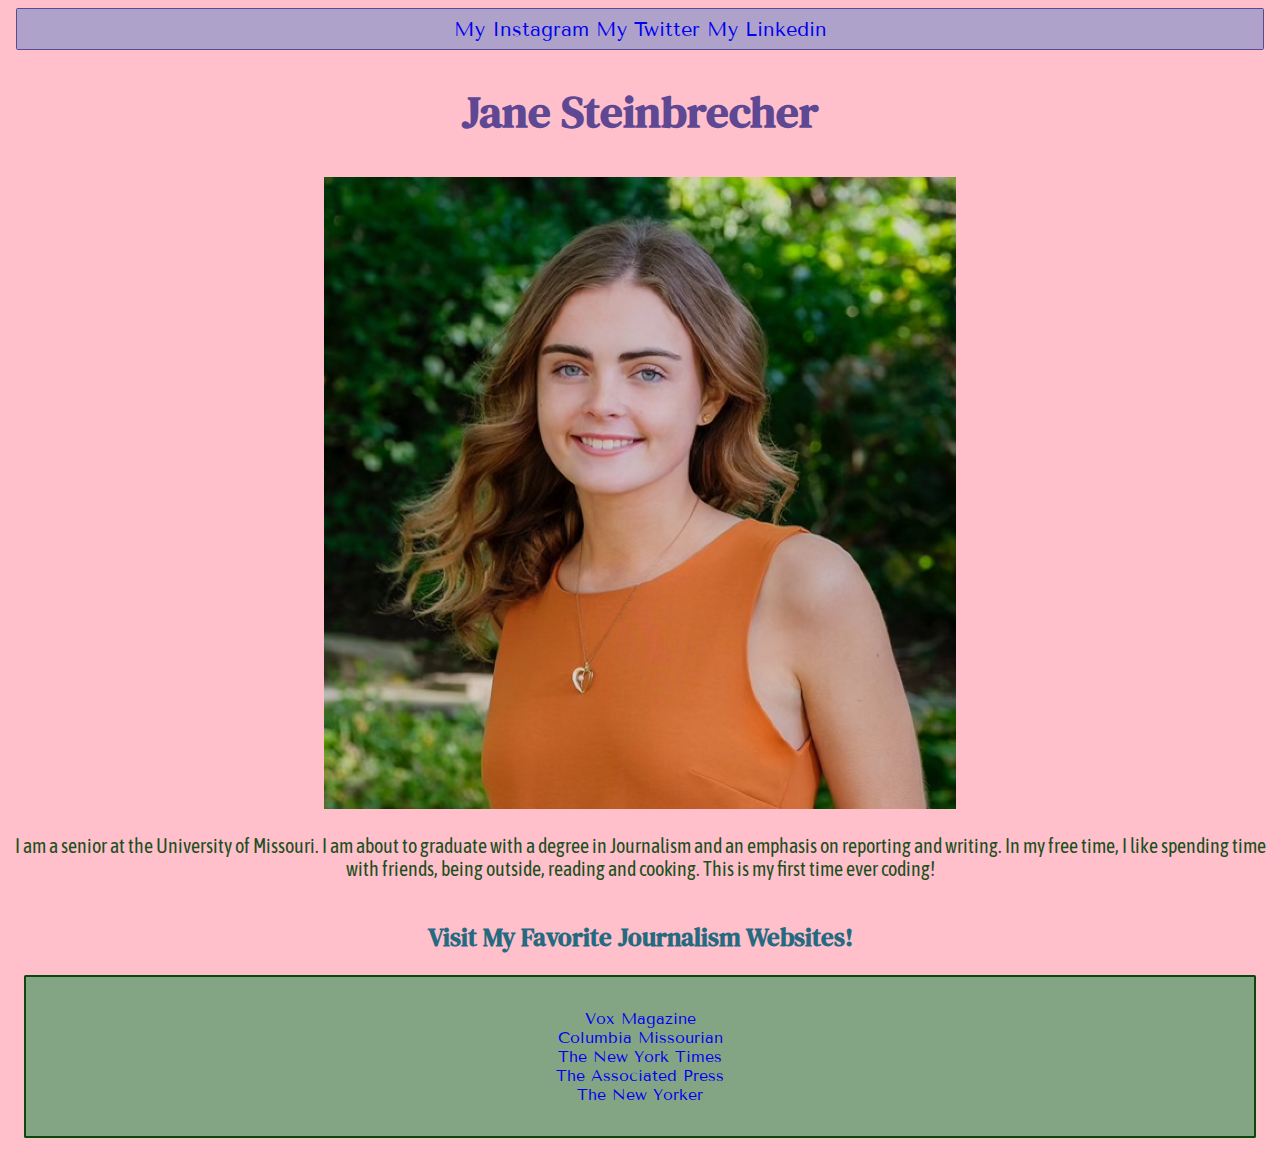
==== index.html @ a4fc4fc5 "Changes for assignment 2" ====
<!doctype html>
	<html class="no-js" lang="en" dir="ltr">
  		<head>
  	<link rel="preconnect" href="https://fonts.googleapis.com">
<link rel="preconnect" href="https://fonts.gstatic.com" crossorigin>
<link href="https://fonts.googleapis.com/css2?family=Asap+Condensed&family=DM+Serif+Text&family=Tenor+Sans&display=swap" rel="stylesheet">
<link rel="stylesheet" href="css/example.css">
  		</head>
		<style>
  body {
    background-color: pink;
	  
  }

 

</style>
		<head>
  			<title>Assignment One</title>
  		</head>
  		
  	<nav>
  			<a style="text-decoration: none;" href="https://www.instagram.com/janesteinbrecher">My Instagram</a>
  			<a style="text-decoration: none;" href="https://twitter.com/JaneSteinbrech">My Twitter</a>
  			<a style="text-decoration: none;" href="https://www.linkedin.com/in/jane-steinbrecher-59913b230">My Linkedin</a>
  	</nav>

	<body>
		<div>

		<h1>Jane Steinbrecher</h1>
		<section class"lead-image">
		<center><a href="mailto:jms8zp@umsystem.edu">
			<img src="img/janesteinbrecher.png" alt="A photo of me" border="0"></a></center>
</section>
</div>
</body>
		<main>
			<center><p>I am a senior at the University of Missouri. I am about to graduate with a degree in Journalism and an emphasis on reporting and writing. In my free time, I like spending time with friends, being outside, reading and cooking. This is my first time ever coding! </p> </center>
				<span></span>
				<div></div>
				<div></div>

				<p></p>
			<section>
        <h2>Visit My Favorite Journalism Websites!</h2>
				<ul>
					<li><a style="text-decoration: none" href="https://www.voxmagazine.com/">Vox Magazine</a></li>
					<li><a style="text-decoration: none;" href="https://www.columbiamissourian.com/">Columbia Missourian</a></li>
					<li><a style="text-decoration: none;" href="https://www.nytimes.com/">The New York Times</a></li>
					<li><a style="text-decoration: none;" href="https://apnews.com/">The Associated Press</a></li>
					<li><a style="text-decoration: none;" href="https://www.newyorker.com/">The New Yorker</a></li>
				</ul>


				


			</section>

		

		</main>



</html>
---- css/example.css ----
h1 {
	display: flex;
	justify-content: center; 
	font-family: "DM Serif Text", serif; 
	font-size: 45px;
	color: #5E4793;

} 
p {
	display: flex;
	justify-content: center; 
	font-family: "Asap Condensed", sans-serif;
	color: #1E4F1E;
	font-size: 20px;
}

nav {
	 
	font-family: "Tenor Sans", sans-serif;
	font-size: 20px;
	text-align: center;
	text-decoration: none;
	justify-content: center;
	padding: 0.5rem;
	margin: 0.5rem;
	background: #AEA2CB;
	border-radius: 0.1rem;
	border: 1px solid #5E4793;
	color: black;
}
nav a:visited {
	color: #1E4F1E;
}

nav a:hover {
	color: #A2256C;
	background-color: #AEA2CB;
}

ul {
	font-family: "Tenor Sans", sans-serif;
	text-align: center;
	text-decoration: none;
	justify-content: center;
	padding: 2.0rem;
	margin: 1.0rem;
	background: #84A584;
	border-radius: 0.1rem;
	border: 2px solid #0A490A;
	color: #1E4F1E;
	list-style-type: none;

}

h2 {
	display: flex;
	justify-content: center; 
	font-family: "DM Serif Text", serif;
	font-size: 25px;
	color: #256A80;
}


body section .lead-image {
	display: flex;
	justify-content: center;
	margin-left: 1rem;
	margin-right: 1rem;
}
img {

	}

	.lead-image {
	display: flex;
	justify-content: center;
	max-width: 100px;
}

.lead-image img {
	margin: 0 auto;
	object-fit: contain;
	max-width: 100px;
	border: none;
	border-radius: 15rem;
}

img {
	max-width: 50%;
	padding: 5px;
	margin: 5px;
	display: flex;
	justify-content: center;
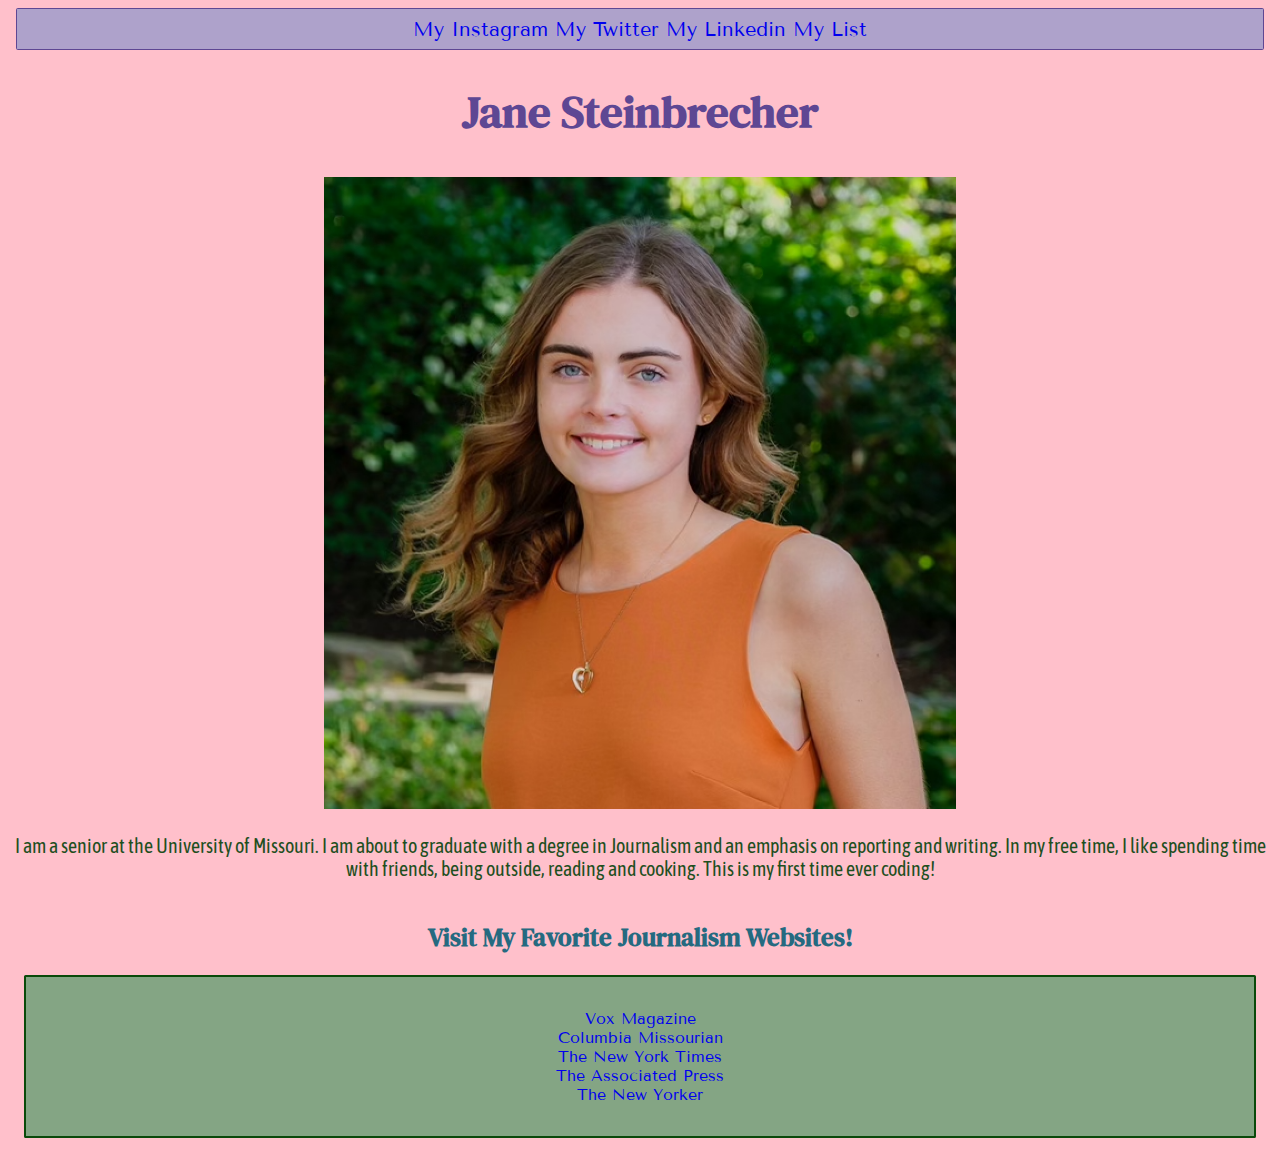
==== commit 0f4e6eac: "changes" ====
--- a/index.html
+++ b/index.html
@@ -23,6 +23,7 @@
   			<a style="text-decoration: none;" href="https://www.instagram.com/janesteinbrecher">My Instagram</a>
   			<a style="text-decoration: none;" href="https://twitter.com/JaneSteinbrech">My Twitter</a>
   			<a style="text-decoration: none;" href="https://www.linkedin.com/in/jane-steinbrecher-59913b230">My Linkedin</a>
+  			<a style="text-decoration: none;" href="file:///Users/janesteinbrecher/Desktop/coding/Jane-repository/list.html">My List</a>
   	</nav>
 
 	<body>
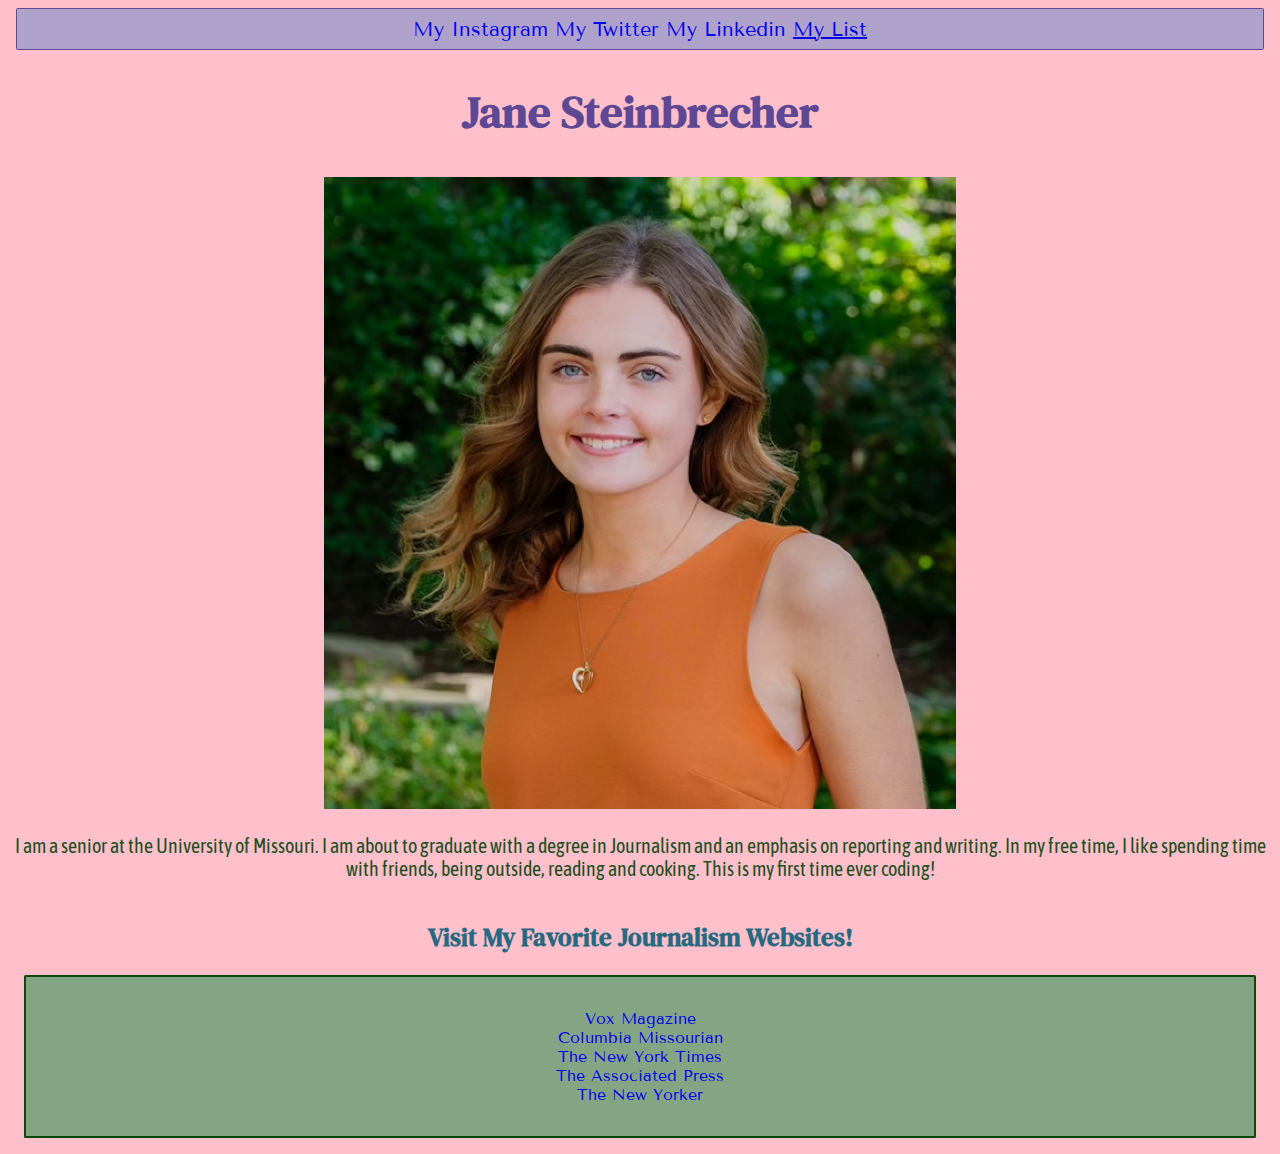
==== commit 830f29cf: "Update index.html" ====
--- a/index.html
+++ b/index.html
@@ -23,7 +23,7 @@
   			<a style="text-decoration: none;" href="https://www.instagram.com/janesteinbrecher">My Instagram</a>
   			<a style="text-decoration: none;" href="https://twitter.com/JaneSteinbrech">My Twitter</a>
   			<a style="text-decoration: none;" href="https://www.linkedin.com/in/jane-steinbrecher-59913b230">My Linkedin</a>
-  			<a style="text-decoration: none;" href="file:///Users/janesteinbrecher/Desktop/coding/Jane-repository/list.html">My List</a>
+  			<a href="https://4502-7502-spr2024.github.io/Steinbrecher-Jane-repository/list">My List</a>
   	</nav>
 
 	<body>
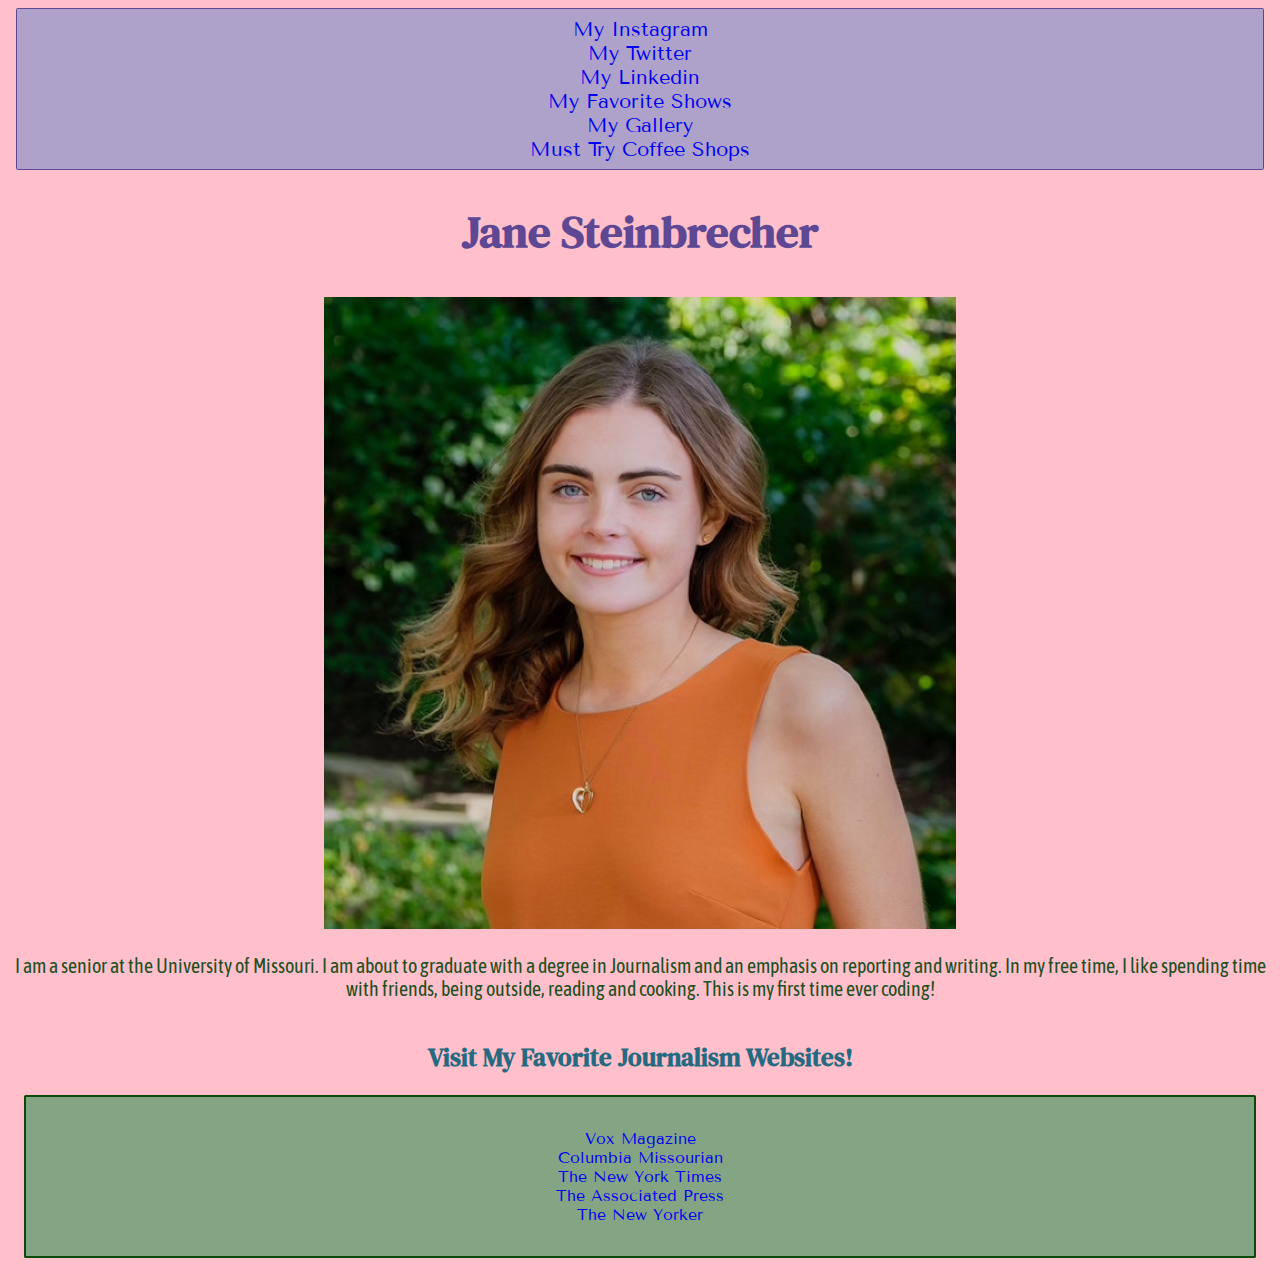
==== commit 1f1c23f0: "Update index.html" ====
--- a/index.html
+++ b/index.html
@@ -20,10 +20,12 @@
   		</head>
   		
   	<nav>
-  			<a style="text-decoration: none;" href="https://www.instagram.com/janesteinbrecher">My Instagram</a>
-  			<a style="text-decoration: none;" href="https://twitter.com/JaneSteinbrech">My Twitter</a>
-  			<a style="text-decoration: none;" href="https://www.linkedin.com/in/jane-steinbrecher-59913b230">My Linkedin</a>
-  			<a href="https://4502-7502-spr2024.github.io/Steinbrecher-Jane-repository/list">My List</a>
+  			<a style="text-decoration: none;" href="https://www.instagram.com/janesteinbrecher">My Instagram</a><div></div>
+  			<a style="text-decoration: none;" href="https://twitter.com/JaneSteinbrech">My Twitter</a><div></div>
+  			<a style="text-decoration: none;" href="https://www.linkedin.com/in/jane-steinbrecher-59913b230">My Linkedin</a><div></div>
+  			<a style="text-decoration: none;" href="https://4502-7502-spr2024.github.io/Steinbrecher-Jane-repository/list">My Favorite Shows</a><div></div>
+  			<a style="text-decoration: none;" href="https://4502-7502-spr2024.github.io/Steinbrecher-Jane-repository/gallery">My Gallery</a><div></div>
+  			<a style="text-decoration: none;" href="https://4502-7502-spr2024.github.io/Steinbrecher-Jane-repository/location">Must Try Coffee Shops</a><div></div>
   	</nav>
 
 	<body>
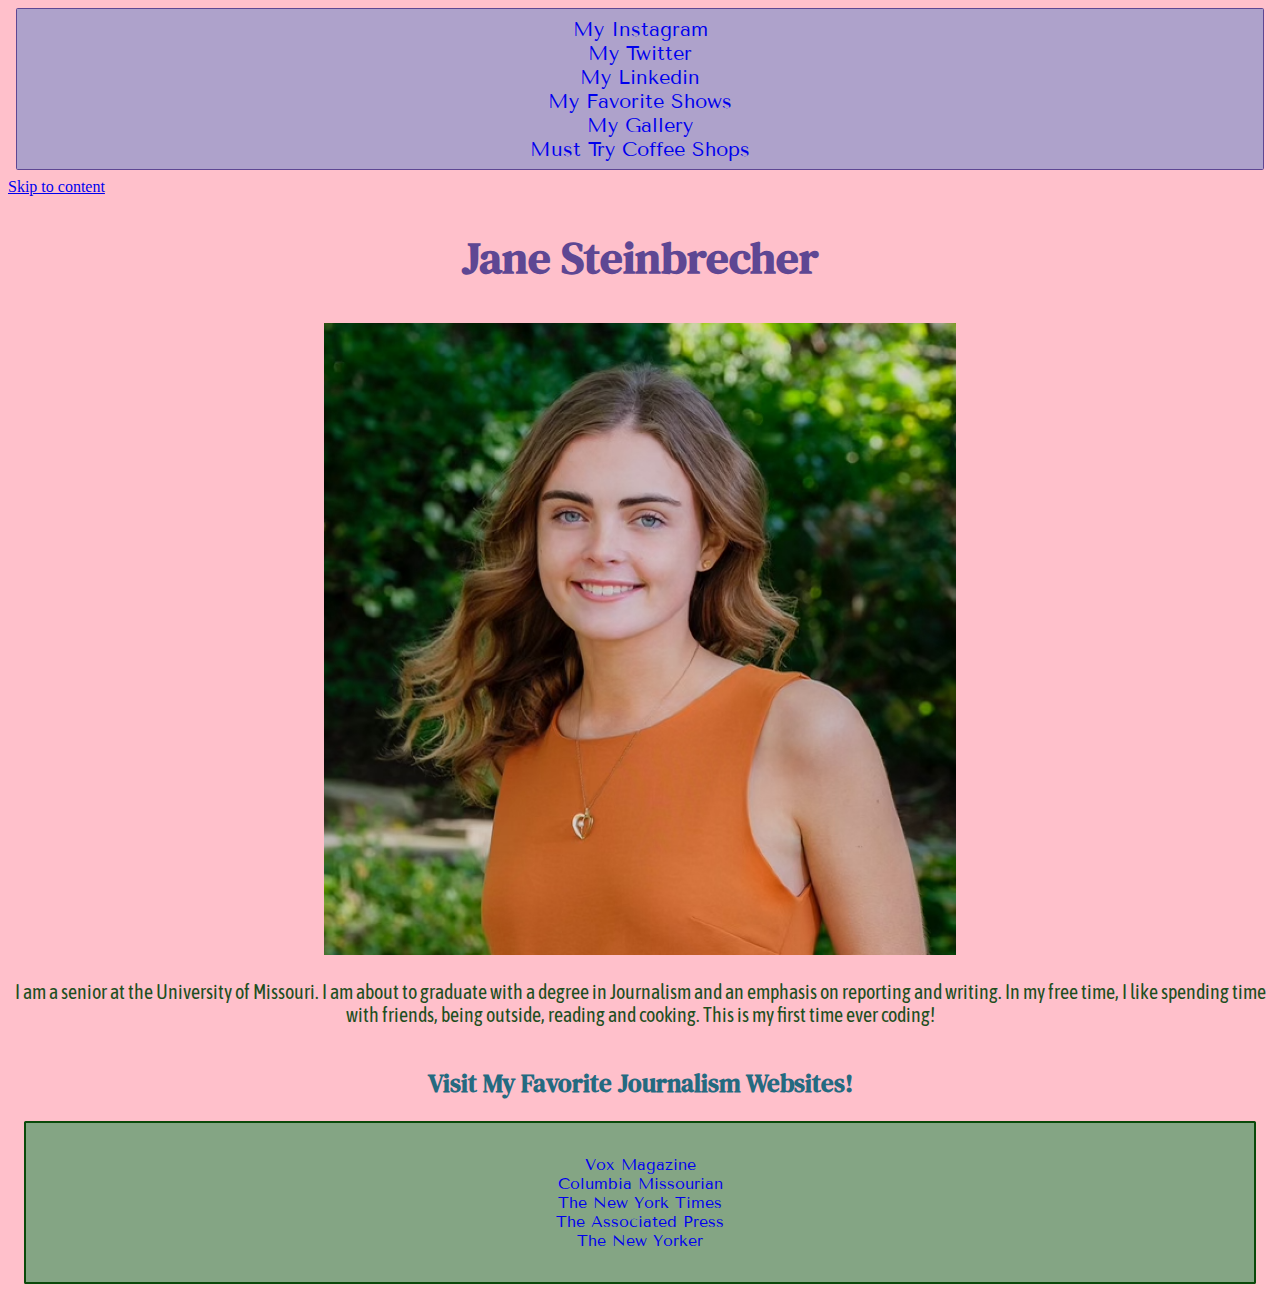
==== commit e65835d0: "changes" ====
--- a/index.html
+++ b/index.html
@@ -28,7 +28,10 @@
   			<a style="text-decoration: none;" href="https://4502-7502-spr2024.github.io/Steinbrecher-Jane-repository/location">Must Try Coffee Shops</a><div></div>
   	</nav>
 
-	<body>
+		<main id="content">
+  <section class="gallery">
+<body>
+  <a class="skip-link" href="#content">Skip to content</a>
 		<div>
 
 		<h1>Jane Steinbrecher</h1>
--- a/css/example.css
+++ b/css/example.css
@@ -92,8 +92,9 @@
 	display: flex;
 	justify-content: center;
 
+.skip-link {
+	position: absolute;
+	left: -9999px;
+}
 
 
-
-
-
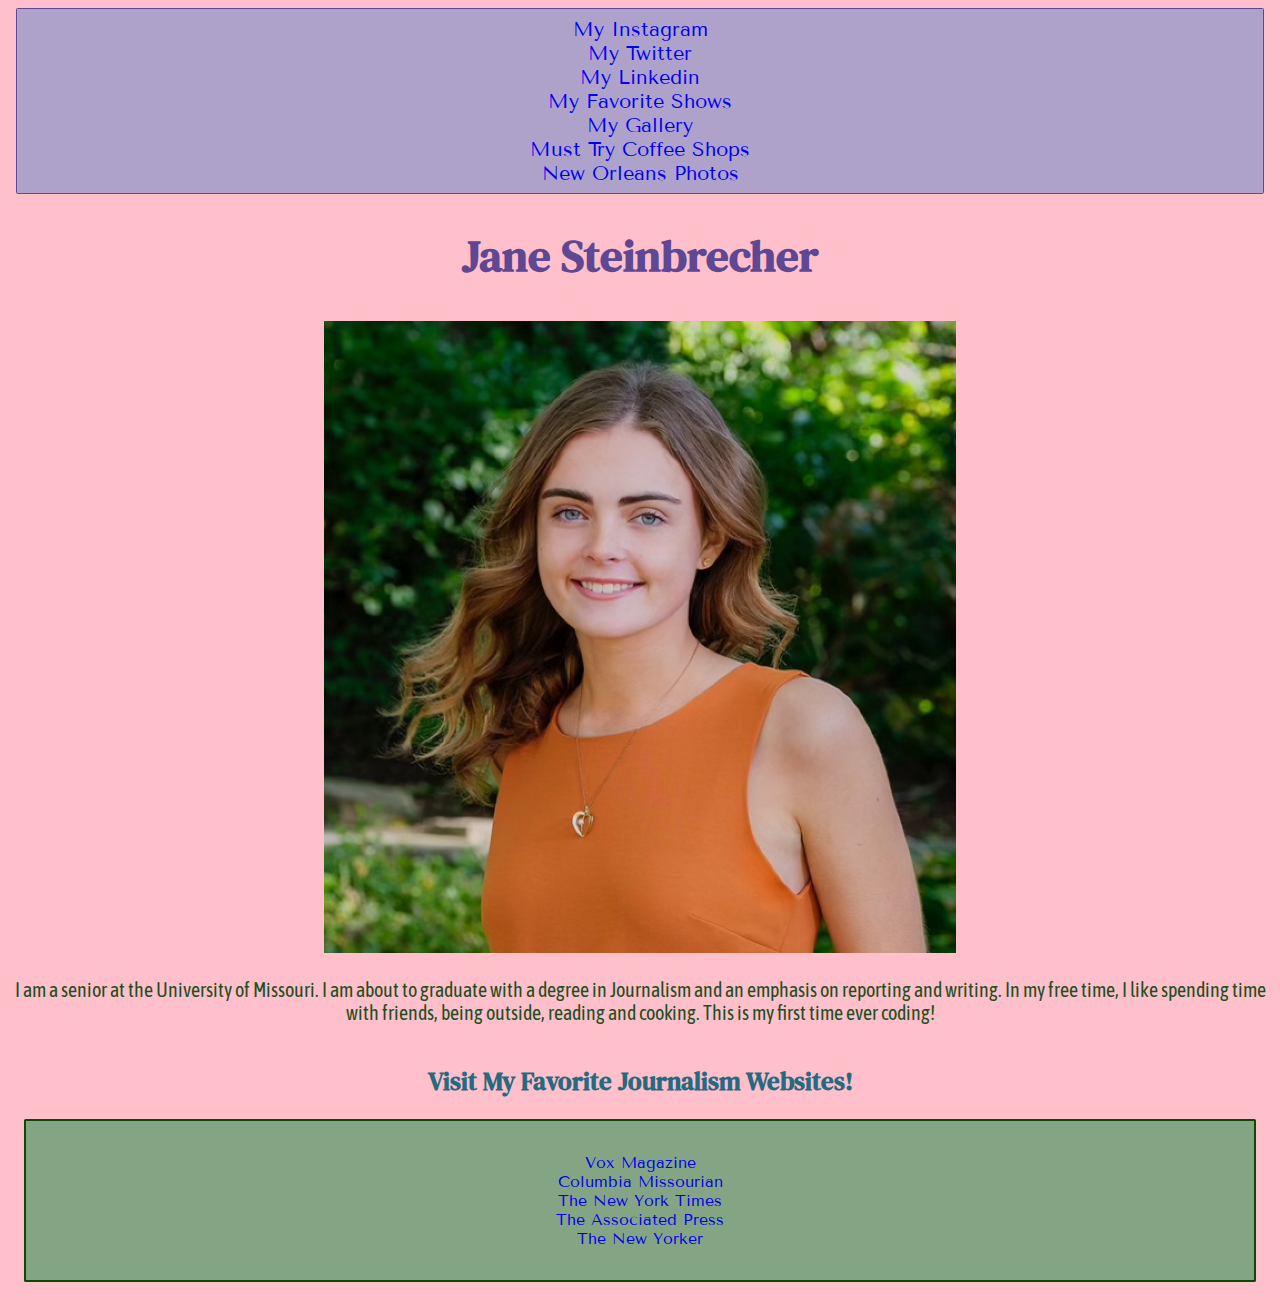
==== commit 6582f854: "Update index.html" ====
--- a/index.html
+++ b/index.html
@@ -16,7 +16,7 @@
 
 </style>
 		<head>
-  			<title>Assignment One</title>
+  			<title>Homepage</title>
   		</head>
   		
   	<nav>
@@ -26,6 +26,7 @@
   			<a style="text-decoration: none;" href="https://4502-7502-spr2024.github.io/Steinbrecher-Jane-repository/list">My Favorite Shows</a><div></div>
   			<a style="text-decoration: none;" href="https://4502-7502-spr2024.github.io/Steinbrecher-Jane-repository/gallery">My Gallery</a><div></div>
   			<a style="text-decoration: none;" href="https://4502-7502-spr2024.github.io/Steinbrecher-Jane-repository/location">Must Try Coffee Shops</a><div></div>
+  			<a style="text-decoration: none;" href="https://4502-7502-spr2024.github.io/Steinbrecher-Jane-repository/gallery">New Orleans Photos</a>
   	</nav>
 
 		<main id="content">
--- a/css/example.css
+++ b/css/example.css
@@ -91,7 +91,7 @@
 	margin: 5px;
 	display: flex;
 	justify-content: center;
-
+}
 .skip-link {
 	position: absolute;
 	left: -9999px;
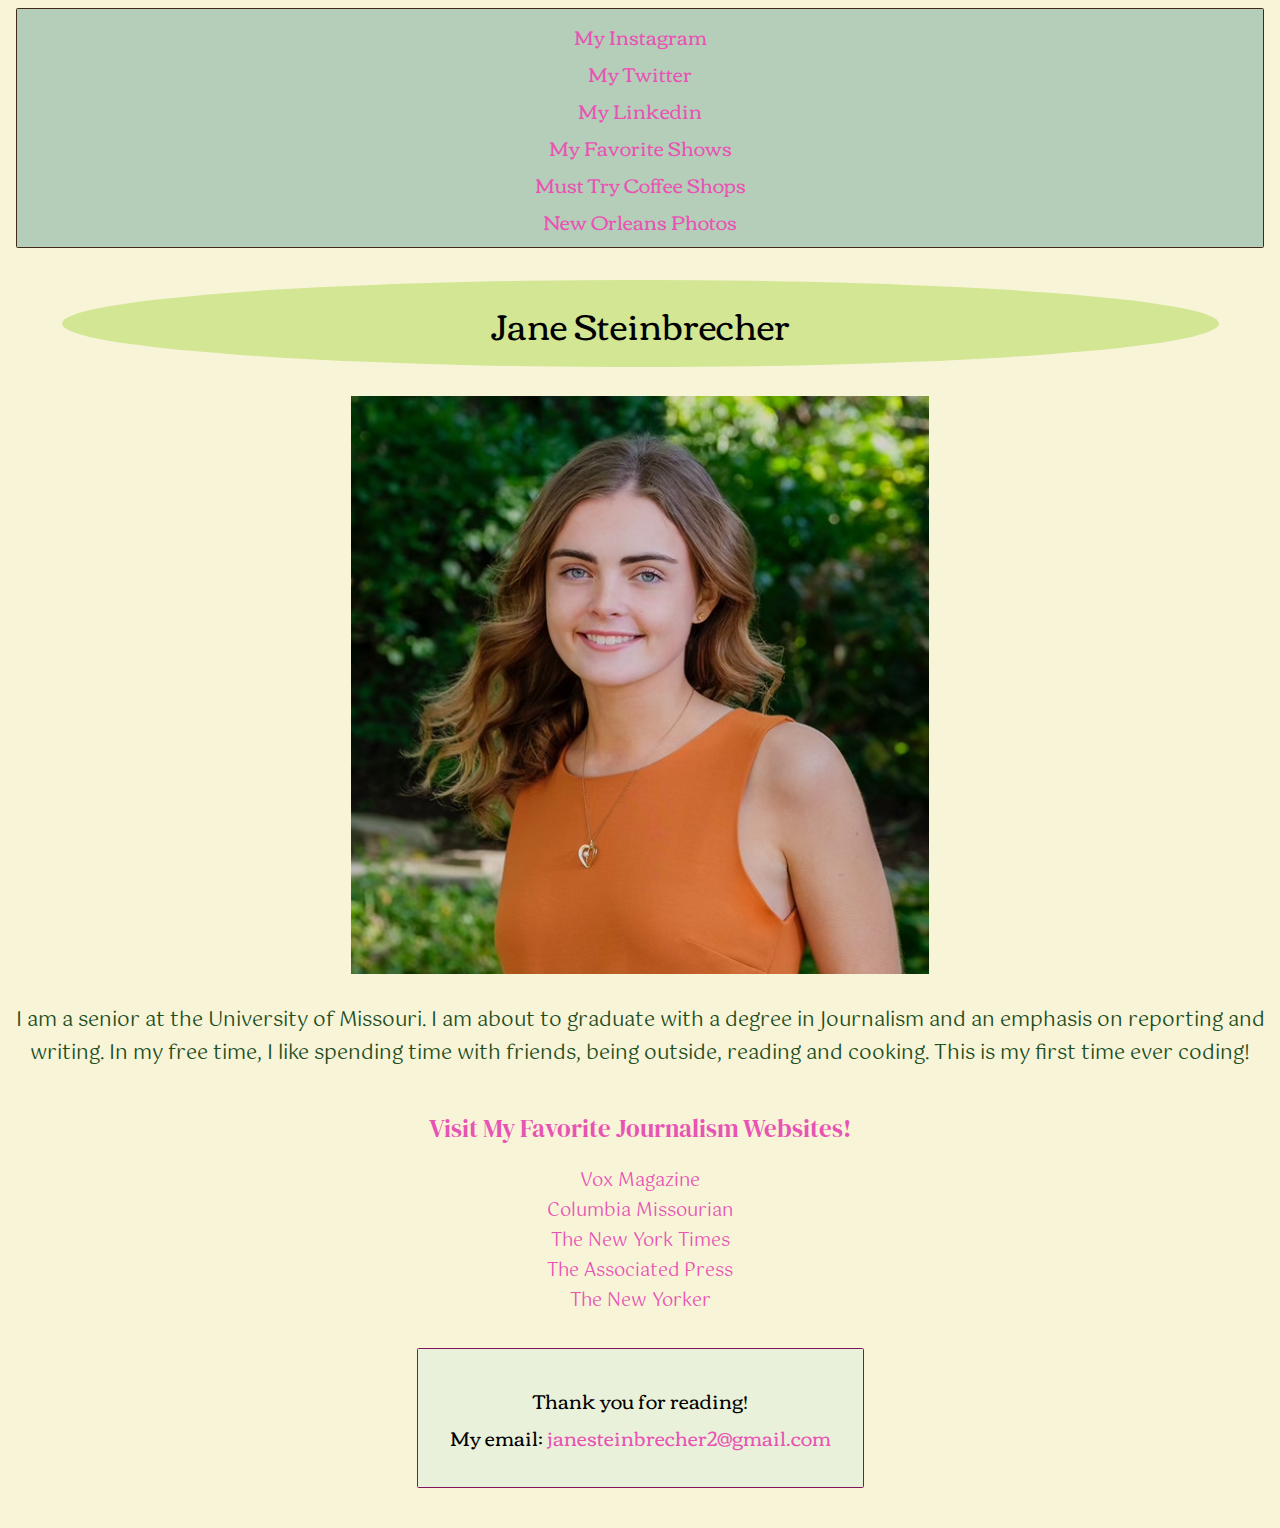
==== commit b861975d: "final changes" ====
--- a/index.html
+++ b/index.html
@@ -3,14 +3,11 @@
   		<head>
   	<link rel="preconnect" href="https://fonts.googleapis.com">
 <link rel="preconnect" href="https://fonts.gstatic.com" crossorigin>
-<link href="https://fonts.googleapis.com/css2?family=Asap+Condensed&family=DM+Serif+Text&family=Tenor+Sans&display=swap" rel="stylesheet">
+<link href="https://fonts.googleapis.com/css2?family=Corben:wght@400;700&family=DM+Serif+Display:ital@0;1&family=Gotu&display=swap" rel="stylesheet">
 <link rel="stylesheet" href="css/example.css">
   		</head>
 		<style>
-  body {
-    background-color: pink;
-	  
-  }
+
 
  
 
@@ -18,21 +15,21 @@
 		<head>
   			<title>Homepage</title>
   		</head>
-  		
+  		 <a class="skip-link" href="#content">Skip to content</a>
+  		  
   	<nav>
   			<a style="text-decoration: none;" href="https://www.instagram.com/janesteinbrecher">My Instagram</a><div></div>
   			<a style="text-decoration: none;" href="https://twitter.com/JaneSteinbrech">My Twitter</a><div></div>
   			<a style="text-decoration: none;" href="https://www.linkedin.com/in/jane-steinbrecher-59913b230">My Linkedin</a><div></div>
   			<a style="text-decoration: none;" href="https://4502-7502-spr2024.github.io/Steinbrecher-Jane-repository/list">My Favorite Shows</a><div></div>
-  			<a style="text-decoration: none;" href="https://4502-7502-spr2024.github.io/Steinbrecher-Jane-repository/gallery">My Gallery</a><div></div>
   			<a style="text-decoration: none;" href="https://4502-7502-spr2024.github.io/Steinbrecher-Jane-repository/location">Must Try Coffee Shops</a><div></div>
   			<a style="text-decoration: none;" href="https://4502-7502-spr2024.github.io/Steinbrecher-Jane-repository/gallery">New Orleans Photos</a>
   	</nav>
-
+<body>
 		<main id="content">
   <section class="gallery">
-<body>
-  <a class="skip-link" href="#content">Skip to content</a>
+
+ 
 		<div>
 
 		<h1>Jane Steinbrecher</h1>
@@ -41,7 +38,6 @@
 			<img src="img/janesteinbrecher.png" alt="A photo of me" border="0"></a></center>
 </section>
 </div>
-</body>
 		<main>
 			<center><p>I am a senior at the University of Missouri. I am about to graduate with a degree in Journalism and an emphasis on reporting and writing. In my free time, I like spending time with friends, being outside, reading and cooking. This is my first time ever coding! </p> </center>
 				<span></span>
@@ -51,13 +47,14 @@
 				<p></p>
 			<section>
         <h2>Visit My Favorite Journalism Websites!</h2>
-				<ul>
-					<li><a style="text-decoration: none" href="https://www.voxmagazine.com/">Vox Magazine</a></li>
-					<li><a style="text-decoration: none;" href="https://www.columbiamissourian.com/">Columbia Missourian</a></li>
-					<li><a style="text-decoration: none;" href="https://www.nytimes.com/">The New York Times</a></li>
-					<li><a style="text-decoration: none;" href="https://apnews.com/">The Associated Press</a></li>
-					<li><a style="text-decoration: none;" href="https://www.newyorker.com/">The New Yorker</a></li>
-				</ul>
+				<div></div>
+
+					<a style="text-decoration: none" href="https://www.voxmagazine.com/">Vox Magazine</a><div></div>
+					<a style="text-decoration: none;" href="https://www.columbiamissourian.com/">Columbia Missourian</a><div></div>
+					<a style="text-decoration: none;" href="https://www.nytimes.com/">The New York Times</a><div></div>
+					<a style="text-decoration: none;" href="https://apnews.com/">The Associated Press</a><div></div>
+					<a style="text-decoration: none;" href="https://www.newyorker.com/">The New Yorker</a><div></div>
+		
 
 
 				
@@ -68,7 +65,9 @@
 		
 
 		</main>
-
-
-
+<section>
+	<footer>Thank you for reading! <section> My email: <a style="text-decoration: none" a href="mailto:janesteinbrecher2@gmail.com">janesteinbrecher2@gmail.com</a> </section></footer></section>
+</body>
+</main>
+</body>
 </html>
--- a/css/example.css
+++ b/css/example.css
@@ -1,63 +1,24 @@
-h1 {
+
+p {
 	display: flex;
 	justify-content: center; 
-	font-family: "DM Serif Text", serif; 
-	font-size: 45px;
-	color: #5E4793;
-
-} 
-p {
-	display: flex;
-	justify-content: center; 
-	font-family: "Asap Condensed", sans-serif;
+	font-family: "Gotu", sans-serif;
 	color: #1E4F1E;
 	font-size: 20px;
 }
 
-nav {
-	 
-	font-family: "Tenor Sans", sans-serif;
-	font-size: 20px;
-	text-align: center;
-	text-decoration: none;
-	justify-content: center;
-	padding: 0.5rem;
-	margin: 0.5rem;
-	background: #AEA2CB;
-	border-radius: 0.1rem;
-	border: 1px solid #5E4793;
-	color: black;
-}
-nav a:visited {
-	color: #1E4F1E;
-}
-
-nav a:hover {
-	color: #A2256C;
-	background-color: #AEA2CB;
-}
-
-ul {
-	font-family: "Tenor Sans", sans-serif;
-	text-align: center;
-	text-decoration: none;
-	justify-content: center;
-	padding: 2.0rem;
-	margin: 1.0rem;
-	background: #84A584;
-	border-radius: 0.1rem;
-	border: 2px solid #0A490A;
-	color: #1E4F1E;
-	list-style-type: none;
-
-}
+
+body {
+	background-color: #F8F4D8;
+}
+
 
 h2 {
 	display: flex;
 	justify-content: center; 
 	font-family: "DM Serif Text", serif;
 	font-size: 25px;
-	color: #256A80;
+	color: #1E4F1E;
 }
 
 
@@ -71,11 +32,6 @@
 
 	}
 
-	.lead-image {
-	display: flex;
-	justify-content: center;
-	max-width: 100px;
-}
 
 .lead-image img {
 	margin: 0 auto;
@@ -85,6 +41,175 @@
 	border-radius: 15rem;
 }
 
+.skip-link {
+	position: absolute;
+	width: 1px;
+	height: 1px;
+	padding: 0;
+	margin: -1px;
+	overflow: hidden;
+	border: 0;
+}
+
+.skip-link:focus {
+	width: unset;
+	height: unset;
+	position: relative;
+	padding: unset;
+	margin: unset;
+	font-size: 2rem;
+}
+
+
+
+body a:link {
+	color: #E854B4;
+}
+body a:visited {
+	color: #E854B4;
+}
+
+body a:hover {
+	color: #AB318B;
+	background-color: white;
+}
+
+.anchor-nav {
+	display: flex;
+	position: sticky;
+	top: 10px;
+	justify-content: space-evenly;
+	width: 80%;
+	margin: auto;
+	padding: 0.5rem;
+	text-transform: uppercase;
+	border-radius: 1rem;
+
+}
+
+
+nav ul {
+       display: flex;
+            position: sticky;
+            align-items: center;
+            justify-content: space-between;
+            top: 0px;
+}
+
+
+body {
+	font-family: "Gotu", serif;
+font-size: 18px;
+text-align: center;
+text-decoration: none;
+justify-content: center;
+color: #1E4F1E;
+
+}
+
+
+/*Photo Gallery css*/
+
+.gallery {
+	display: flex;
+	flex-direction: column;
+	justify-content: space-between;
+	align-items: center;
+}
+
+
+
+
+
+.button_holder {
+	display: flex;
+	flex-direction: row;
+}
+
+button_next {  }
+button_previous {  }
+
+.stepper {  }
+
+button {
+	background-color: #D2E693;
+	margin: 1rem;
+	padding: 1rem;
+	min-width: 10rem;
+	font-size: 1.2rem;
+	border-radius: 0.5rem;
+}
+
+.button-start {
+/*	background-color: forestgreen;*/
+}
+
+.gallery-image {
+	max-width: 80%;
+
+}
+
+.gallery-image img {
+	max-width: 300px
+}
+
+.hideThis {
+	display: none;
+}
+
+example-image {
+	display: flex;
+	flex-direction: column;
+	margin: 3rem;
+
+}
+
+.example-image img {
+	display: flex;
+  	max-width:230px;
+  	max-height:95px;
+ 	width: auto;
+  	height: auto;
+  	margin: 1rem;
+}
+
+.listings2 {
+	display: flex;
+	flex-wrap: wrap;
+}
+
+
+
+body a:link {
+	color: #1E4F1E;
+}
+body a:visited {
+	color: #1E4F1E;
+}
+
+body a:hover {
+	color: #AB318B;
+	background-color: white;
+}
+
+img {
+
+	}
+
+	.lead-image {
+	display: flex;
+	justify-content: center;
+	max-width: 100px;
+}
+
+.lead-image img {
+	margin: 0 auto;
+	object-fit: contain;
+	max-width: 100px;
+	border: none;
+	border-radius: 15rem;
+}
+
 img {
 	max-width: 50%;
 	padding: 5px;
@@ -92,9 +217,162 @@
 	display: flex;
 	justify-content: center;
 }
-.skip-link {
-	position: absolute;
-	left: -9999px;
-}
-
-
+
+nav {
+	 
+	font-family: "Corben", sans-serif;
+	font-size: 20px;
+	text-align: center;
+	text-decoration: none;
+	justify-content: center;
+	padding: 0.5rem;
+	margin: 0.5rem;
+	background: #B4CEB9;
+	border-radius: 0.1rem;
+	border: 1px solid #82145F;
+	color: black;
+}
+nav a:visited {
+	color: #1E4F1E;
+}
+
+nav a:hover {
+	color: #A2256C;
+	background-color: #AEA2CB;
+}
+
+footer {
+font-family: "Corben", serif;
+	font-size: 20px;
+	text-align: center;
+	text-decoration: none;
+	justify-content: center;
+	padding: 2.0rem;
+	margin: 2.0rem;
+	background: #EAF1DA;
+	border-radius: 0.1rem;
+	border: 1px solid #82145F;
+	color: black;	
+}
+
+.anchor-nav {
+	display: flex;
+	position: sticky;
+	top: 10px;
+	justify-content: space-evenly;
+	width: 80%;
+	margin: auto;
+	padding: 0.5rem;
+	text-transform: uppercase;
+	border-radius: 1rem;
+
+}
+
+
+.corben-regular {
+  font-family: "Corben", serif;
+  font-weight: 400;
+  font-style: normal;
+}
+
+.corben-bold {
+  font-family: "Corben", serif;
+  font-weight: 700;
+  font-style: normal;
+}
+
+.dm-serif display-regular {
+  font-family: "DM Serif Display", serif;
+  font-weight: 400;
+  font-style: normal;
+}
+
+.dm-serif display-regular-italic {
+  font-family: "DM Serif Display", serif;
+  font-weight: 400;
+  font-style: italic;
+}
+
+.gotu-regular {
+  font-family: "Gotu", sans-serif;
+  font-weight: 400;
+  font-style: normal;
+}
+
+h1 {
+	font-family: "Corben", serif;
+	font-weight: 400;
+	font-style: normal;
+	background-color: #D2E693;
+	border-radius: 75%;
+	padding: 10px;
+	color: black;
+	text-align: center;
+	text-decoration: none;
+	justify-content: center;
+}
+
+h2 {
+	font-family: "DM Serif Display", serif;
+	font-weight: 400;
+	font-style: normal;
+	text-align: center;
+	text-decoration: none;
+	justify-content: center;
+	color: #E854B4;
+}
+
+body {
+	font-family: "Gotu", sans-serif;
+	font-weight: 400;
+	font-style: normal;
+	text-align: center;
+	text-decoration: none;
+	justify-content: center;
+	color: #654D3B;
+}
+
+body a:link {
+	color: #E854B4;
+}
+body a:visited {
+	color: #D581BE;
+}
+
+body a:hover {
+	color: #AB318B;
+	background-color: white;
+}
+
+nav {
+	 
+	font-family: "Corben", serif;
+	font-size: 20px;
+	padding: 0.5rem;
+	margin: 0.5rem;
+	background: #B4CEB9;
+	border-radius: 0.1rem;
+	border: 1px solid #422A16;
+	color: black;
+
+}
+nav a:visited {
+	color: #422A16;
+}
+
+nav a:hover {
+	color: #A2256C;
+	background-color: white;
+}
+
+nav ul {
+       display: flex;
+            position: sticky;
+            align-items: center;
+            justify-content: space-between;
+            top: 0px;
+}
+
+
+
+
